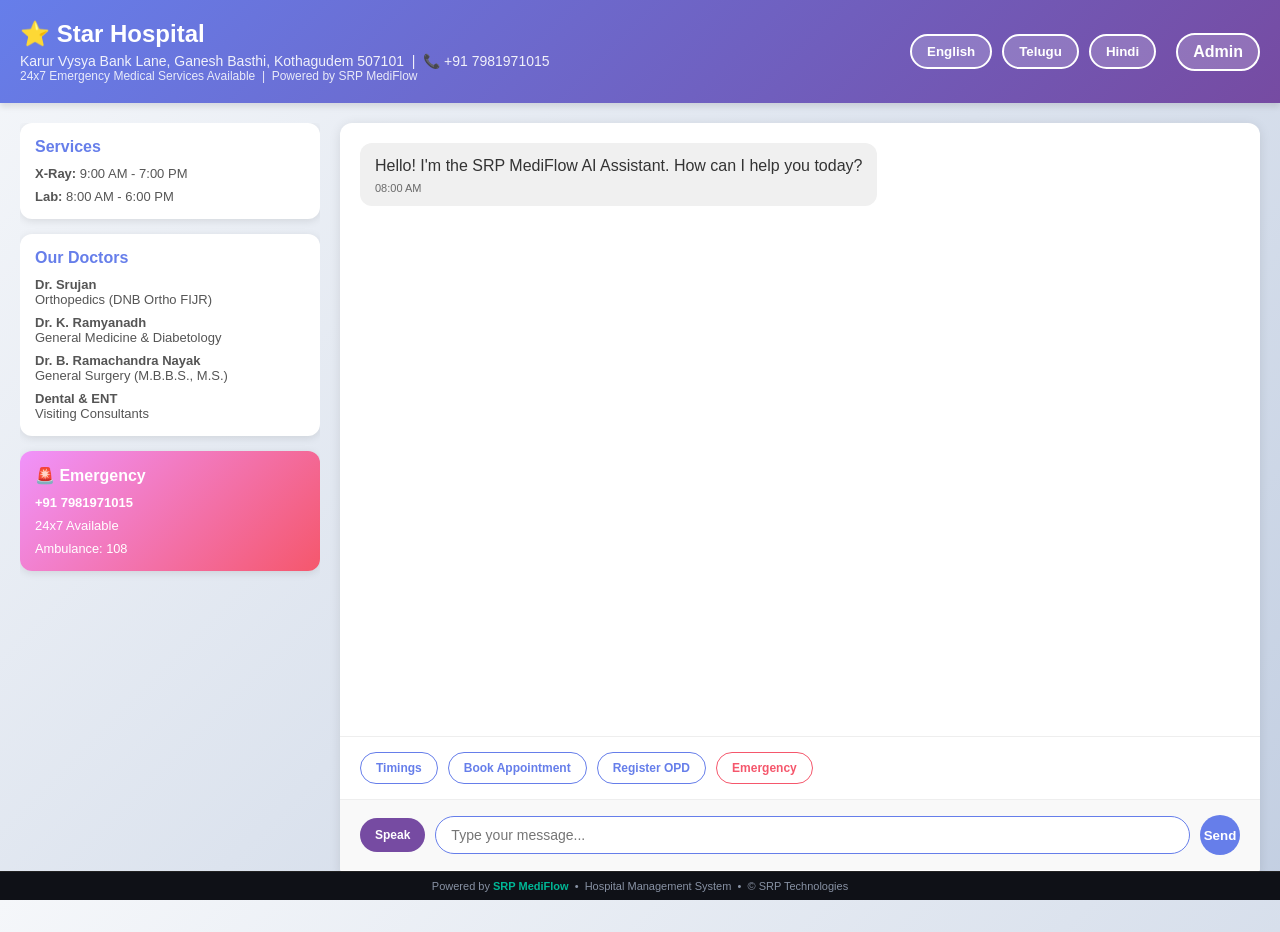
==== index.html @ be4123eb "feat: initial release - SRP MediFlow AI Hospital Management System v1.0 - Multi-tenant SaaS HMS with" ====
<!DOCTYPE html>
<html lang="en">
<head>
    <meta charset="UTF-8">
    <meta name="viewport" content="width=device-width, initial-scale=1.0">
    <title>Star Hospital – SRP MediFlow | Kothagudem</title>
    <link rel="stylesheet" href="style.css">
</head>
<body>
    <div class="container">
        <!-- Header -->
        <div class="header">
            <div class="hospital-info">
                <h1>⭐ Star Hospital</h1>
                <p>Karur Vysya Bank Lane, Ganesh Basthi, Kothagudem 507101 &nbsp;|&nbsp; 📞 +91 7981971015</p>
                <p style="font-size:0.75rem;opacity:0.85;">24x7 Emergency Medical Services Available &nbsp;|&nbsp; Powered by SRP MediFlow</p>
            </div>
            <div class="header-controls">
                <div class="language-selector">
                    <button class="lang-btn" onclick="switchLanguage('en')">English</button>
                    <button class="lang-btn" onclick="switchLanguage('te')">Telugu</button>
                    <button class="lang-btn" onclick="switchLanguage('hi')">Hindi</button>
                </div>
                <a href="/admin" target="_blank" class="admin-btn" title="Admin Panel">Admin</a>
            </div>
        </div>

        <!-- Main Content -->
        <div class="content">
            <!-- Sidebar Info -->
            <div class="sidebar">
                <div class="info-card">
                    <h3>Services</h3>
                    <p><strong>X-Ray:</strong> 9:00 AM - 7:00 PM</p>
                    <p><strong>Lab:</strong> 8:00 AM - 6:00 PM</p>
                </div>
                
                <div class="info-card">
                    <h3>Our Doctors</h3>
                    <p><strong>Dr. Srujan</strong><br>Orthopedics (DNB Ortho FIJR)</p>
                    <p><strong>Dr. K. Ramyanadh</strong><br>General Medicine &amp; Diabetology</p>
                    <p><strong>Dr. B. Ramachandra Nayak</strong><br>General Surgery (M.B.B.S., M.S.)</p>
                    <p><strong>Dental &amp; ENT</strong><br>Visiting Consultants</p>
                </div>

                <div class="info-card emergency">
                    <h3>🚨 Emergency</h3>
                    <p><strong>+91 7981971015</strong></p>
                    <p>24x7 Available</p>
                    <p style="font-size:0.8rem;margin-top:4px;">Ambulance: 108</p>
                </div>
            </div>

            <!-- Chat Area -->
            <div class="chat-area">
                <div class="messages-container" id="messagesContainer">
                    <div class="message bot-message">
                        <p>Hello! I'm the SRP MediFlow AI Assistant. How can I help you today?</p>
                        <small>08:00 AM</small>
                    </div>
                </div>

                <!-- Quick Actions -->
                <div class="quick-actions">
                    <button class="action-btn" onclick="sendMessage('What are your timings?')">Timings</button>
                    <button class="action-btn" onclick="sendMessage('I want to book an appointment')">Book Appointment</button>
                    <button class="action-btn" onclick="openRegisterForm()">Register OPD</button>
                    <button class="action-btn emergency-btn" onclick="sendMessage('Emergency')">Emergency</button>
                </div>

                <!-- Chat Input -->
                <div class="input-area">
                    <button class="voice-btn" id="voiceBtn" title="Click to speak">Speak</button>
                    <input 
                        type="text" 
                        id="messageInput" 
                        placeholder="Type your message..." 
                        onkeypress="handleKeyPress(event)"
                    >
                    <button onclick="sendMessage()" class="send-btn">Send</button>
                </div>
                <div id="voiceStatus" style="text-align: center; font-size: 11px; color: #999; padding: 5px;"></div>
            </div>
        </div>
    </div>

    <!-- Registration Modal -->
    <div id="registerModal" class="modal">
        <div class="modal-content">
            <span class="close" onclick="closeRegisterForm()">&times;</span>
            <h2>Register OPD Appointment</h2>
            <form id="registerForm" onsubmit="submitRegisterForm(event)">
                <div class="form-group">
                    <label>Full Name *</label>
                    <input type="text" name="name" required>
                </div>
                <div class="form-group">
                    <label>Age *</label>
                    <input type="number" name="age" min="1" max="150" required>
                </div>
                <div class="form-group">
                    <label>Phone Number *</label>
                    <input type="tel" name="phone" pattern="[0-9]{10}" required>
                </div>
                <div class="form-group">
                    <label>Aadhar Number *</label>
                    <input type="text" name="aadhar" pattern="[0-9]{12}" required>
                </div>
                <div class="form-group">
                    <label>Health Issue *</label>
                    <textarea name="issue" rows="3" required></textarea>
                </div>
                <div class="form-group">
                    <label>Preferred Doctor *</label>
                    <select name="doctor" required>
                        <option value="">Select Doctor</option>
                        <option value="Dr. Ramesh">Dr. Ramesh (Orthopedic)</option>
                        <option value="Dr. Suresh">Dr. Suresh (General Medicine)</option>
                        <option value="Dr. Priya">Dr. Priya (Gynecology)</option>
                        <option value="Dr. Kumar">Dr. Kumar (Cardiology)</option>
                        <option value="Dr. Lakshmi">Dr. Lakshmi (Pediatrics)</option>
                    </select>
                </div>
                <div class="form-group">
                    <label>Preferred Time *</label>
                    <input type="time" name="time" required>
                </div>
                <button type="submit" class="submit-btn">Register</button>
            </form>
        </div>
    </div>

    <script src="script.js"></script>
    <!-- SRP MediFlow product footer -->
    <footer style="background:#0f1117;color:#8892a4;text-align:center;padding:8px 16px;
                   font-size:11px;position:fixed;bottom:0;left:0;right:0;z-index:9999;
                   border-top:1px solid #222;">
        Powered by <strong style="color:#00b896;">SRP MediFlow</strong>
        &nbsp;&bull;&nbsp; Hospital Management System
        &nbsp;&bull;&nbsp; &copy; SRP Technologies
    </footer>
    <div style="height:32px;"></div>
</body>
</html>
---- style.css ----
* {
    margin: 0;
    padding: 0;
    box-sizing: border-box;
}

html, body {
    height: 100%;
    font-family: 'Segoe UI', Tahoma, Geneva, Verdana, sans-serif;
    background: linear-gradient(135deg, #f5f7fa 0%, #c3cfe2 100%);
}

body {
    overflow: hidden;
}

.container {
    display: flex;
    flex-direction: column;
    height: 100vh;
}

/* Header */
.header {
    background: linear-gradient(135deg, #667eea 0%, #764ba2 100%);
    color: white;
    padding: 20px;
    display: flex;
    justify-content: space-between;
    align-items: center;
    box-shadow: 0 4px 6px rgba(0, 0, 0, 0.1);
}

.header-controls {
    display: flex;
    align-items: center;
    gap: 20px;
}

.header h1 {
    font-size: 24px;
    margin-bottom: 5px;
}

.header p {
    font-size: 14px;
    opacity: 0.9;
}

.language-selector {
    display: flex;
    gap: 10px;
}

.lang-btn {
    background: rgba(255, 255, 255, 0.2);
    color: white;
    border: 2px solid white;
    padding: 8px 15px;
    border-radius: 20px;
    cursor: pointer;
    font-weight: 600;
    transition: all 0.3s ease;
}

.lang-btn:hover {
    background: white;
    color: #667eea;
}

.lang-btn.active {
    background: white;
    color: #667eea;
    border-color: white;
}

.admin-btn {
    background: rgba(255, 255, 255, 0.2);
    color: white;
    border: 2px solid white;
    padding: 8px 15px;
    border-radius: 20px;
    text-decoration: none;
    font-weight: 600;
    transition: all 0.3s ease;
    cursor: pointer;
    display: inline-block;
}

.admin-btn:hover {
    background: white;
    color: #667eea;
}

/* Content Area */
.content {
    display: flex;
    flex: 1;
    gap: 20px;
    padding: 20px;
    overflow: hidden;
}

/* Sidebar */
.sidebar {
    width: 300px;
    display: flex;
    flex-direction: column;
    gap: 15px;
    overflow-y: auto;
}

.info-card {
    background: white;
    padding: 15px;
    border-radius: 12px;
    box-shadow: 0 2px 8px rgba(0, 0, 0, 0.1);
}

.info-card h3 {
    color: #667eea;
    margin-bottom: 10px;
    font-size: 16px;
}

.info-card p {
    font-size: 13px;
    color: #555;
    margin-bottom: 8px;
}

.info-card p:last-child {
    margin-bottom: 0;
}

.info-card.emergency {
    background: linear-gradient(135deg, #f093fb 0%, #f5576c 100%);
    color: white;
}

.info-card.emergency h3,
.info-card.emergency p {
    color: white;
}

/* Chat Area */
.chat-area {
    flex: 1;
    display: flex;
    flex-direction: column;
    background: white;
    border-radius: 12px;
    box-shadow: 0 2px 12px rgba(0, 0, 0, 0.1);
    overflow: hidden;
}

.messages-container {
    flex: 1;
    padding: 20px;
    overflow-y: auto;
    display: flex;
    flex-direction: column;
    gap: 15px;
}

.message {
    display: flex;
    flex-direction: column;
    max-width: 70%;
    padding: 12px 15px;
    border-radius: 12px;
    word-wrap: break-word;
}

.bot-message {
    align-self: flex-start;
    background: #f0f0f0;
    color: #333;
}

.user-message {
    align-self: flex-end;
    background: #667eea;
    color: white;
}

.message small {
    font-size: 11px;
    opacity: 0.7;
    margin-top: 5px;
}

.message p {
    margin: 0;
    line-height: 1.4;
    white-space: pre-wrap;
}

/* Quick Actions */
.quick-actions {
    display: flex;
    gap: 10px;
    padding: 15px 20px;
    flex-wrap: wrap;
    border-top: 1px solid #eee;
}

.action-btn {
    padding: 8px 15px;
    border: 1px solid #667eea;
    background: white;
    color: #667eea;
    border-radius: 20px;
    cursor: pointer;
    font-size: 12px;
    font-weight: 600;
    transition: all 0.3s ease;
}

.action-btn:hover {
    background: #667eea;
    color: white;
}

.action-btn.emergency-btn {
    border-color: #f5576c;
    color: #f5576c;
}

.action-btn.emergency-btn:hover {
    background: #f5576c;
    color: white;
}

.input-area {
    display: flex;
    gap: 10px;
    padding: 15px 20px;
    border-top: 1px solid #eee;
    background: #f9f9f9;
    align-items: center;
}

.voice-btn {
    background: #764ba2;
    color: white;
    border: none;
    padding: 10px 15px;
    border-radius: 25px;
    cursor: pointer;
    font-size: 12px;
    font-weight: 600;
    transition: all 0.3s;
    white-space: nowrap;
}

.voice-btn:hover {
    background: #667eea;
}

.voice-btn.listening {
    background: #f5576c;
    animation: pulse 1.5s infinite;
}

@keyframes pulse {
    0% { box-shadow: 0 0 0 0 rgba(245, 87, 108, 0.7); }
    70% { box-shadow: 0 0 0 10px rgba(245, 87, 108, 0); }
    100% { box-shadow: 0 0 0 0 rgba(245, 87, 108, 0); }
}

#messageInput {
    flex: 1;
    border: 1px solid #ddd;
    border-radius: 25px;
    padding: 10px 15px;
    font-size: 14px;
    outline: none;
    transition: border-color 0.3s ease;
}

#messageInput:focus {
    border-color: #667eea;
}

.send-btn {
    background: #667eea;
    color: white;
    border: none;
    border-radius: 50%;
    width: 40px;
    height: 40px;
    cursor: pointer;
    font-weight: 600;
    transition: all 0.3s ease;
    display: flex;
    align-items: center;
    justify-content: center;
}

.send-btn:hover {
    background: #764ba2;
    transform: scale(1.05);
}

/* Modal */
.modal {
    display: none;
    position: fixed;
    z-index: 1000;
    left: 0;
    top: 0;
    width: 100%;
    height: 100%;
    background-color: rgba(0, 0, 0, 0.5);
    animation: fadeIn 0.3s ease;
}

@keyframes fadeIn {
    from { opacity: 0; }
    to { opacity: 1; }
}

.modal-content {
    background-color: white;
    margin: 50px auto;
    padding: 30px;
    border-radius: 12px;
    width: 90%;
    max-width: 500px;
    max-height: 90vh;
    overflow-y: auto;
    box-shadow: 0 4px 20px rgba(0, 0, 0, 0.3);
    animation: slideIn 0.3s ease;
}

@keyframes slideIn {
    from {
        transform: translateY(-50px);
        opacity: 0;
    }
    to {
        transform: translateY(0);
        opacity: 1;
    }
}

.close {
    color: #aaa;
    float: right;
    font-size: 28px;
    font-weight: bold;
    cursor: pointer;
    transition: color 0.3s ease;
}

.close:hover {
    color: #000;
}

.modal-content h2 {
    color: #667eea;
    margin-bottom: 20px;
}

.form-group {
    margin-bottom: 15px;
}

.form-group label {
    display: block;
    margin-bottom: 5px;
    color: #333;
    font-weight: 600;
    font-size: 14px;
}

.form-group input,
.form-group textarea,
.form-group select {
    width: 100%;
    padding: 10px;
    border: 1px solid #ddd;
    border-radius: 6px;
    font-family: inherit;
    font-size: 14px;
    outline: none;
    transition: border-color 0.3s ease;
}

.form-group input:focus,
.form-group textarea:focus,
.form-group select:focus {
    border-color: #667eea;
    box-shadow: 0 0 5px rgba(102, 126, 234, 0.3);
}

.submit-btn {
    width: 100%;
    padding: 12px;
    background: linear-gradient(135deg, #667eea 0%, #764ba2 100%);
    color: white;
    border: none;
    border-radius: 6px;
    font-size: 14px;
    font-weight: 600;
    cursor: pointer;
    transition: all 0.3s ease;
    margin-top: 10px;
}

.submit-btn:hover {
    transform: translateY(-2px);
    box-shadow: 0 4px 12px rgba(102, 126, 234, 0.4);
}

/* Responsive Design */
@media (max-width: 1024px) {
    .content {
        gap: 15px;
        padding: 15px;
    }
    
    .sidebar {
        width: 250px;
    }
    
    .message {
        max-width: 85%;
    }
}

@media (max-width: 768px) {
    .content {
        flex-direction: column;
    }
    
    .sidebar {
        width: 100%;
        flex-direction: row;
        max-height: 150px;
        overflow-x: auto;
    }
    
    .info-card {
        min-width: 200px;
        flex-shrink: 0;
    }
    
    .header {
        flex-direction: column;
        gap: 15px;
        text-align: center;
    }
    
    .header h1 {
        font-size: 20px;
    }
    
    .message {
        max-width: 90%;
    }
    
    .modal-content {
        width: 95%;
        margin: 20px auto;
    }
}

@media (max-width: 480px) {
    .header {
        padding: 15px;
    }
    
    .header h1 {
        font-size: 18px;
    }
    
    .content {
        padding: 10px;
    }
    
    .sidebar {
        max-height: 120px;
    }
    
    .quick-actions {
        padding: 10px;
        gap: 5px;
    }
    
    .action-btn {
        padding: 6px 10px;
        font-size: 11px;
    }
    
    .message {
        max-width: 95%;
        padding: 10px 12px;
    }
    
    #messageInput {
        padding: 8px 12px;
        font-size: 13px;
    }
    
    .send-btn {
        width: 36px;
        height: 36px;
    }
}

/* Scrollbar Styling */
.messages-container::-webkit-scrollbar,
.sidebar::-webkit-scrollbar {
    width: 6px;
}

.messages-container::-webkit-scrollbar-track,
.sidebar::-webkit-scrollbar-track {
    background: #f1f1f1;
}

.messages-container::-webkit-scrollbar-thumb,
.sidebar::-webkit-scrollbar-thumb {
    background: #888;
    border-radius: 3px;
}

.messages-container::-webkit-scrollbar-thumb:hover,
.sidebar::-webkit-scrollbar-thumb:hover {
    background: #555;
}
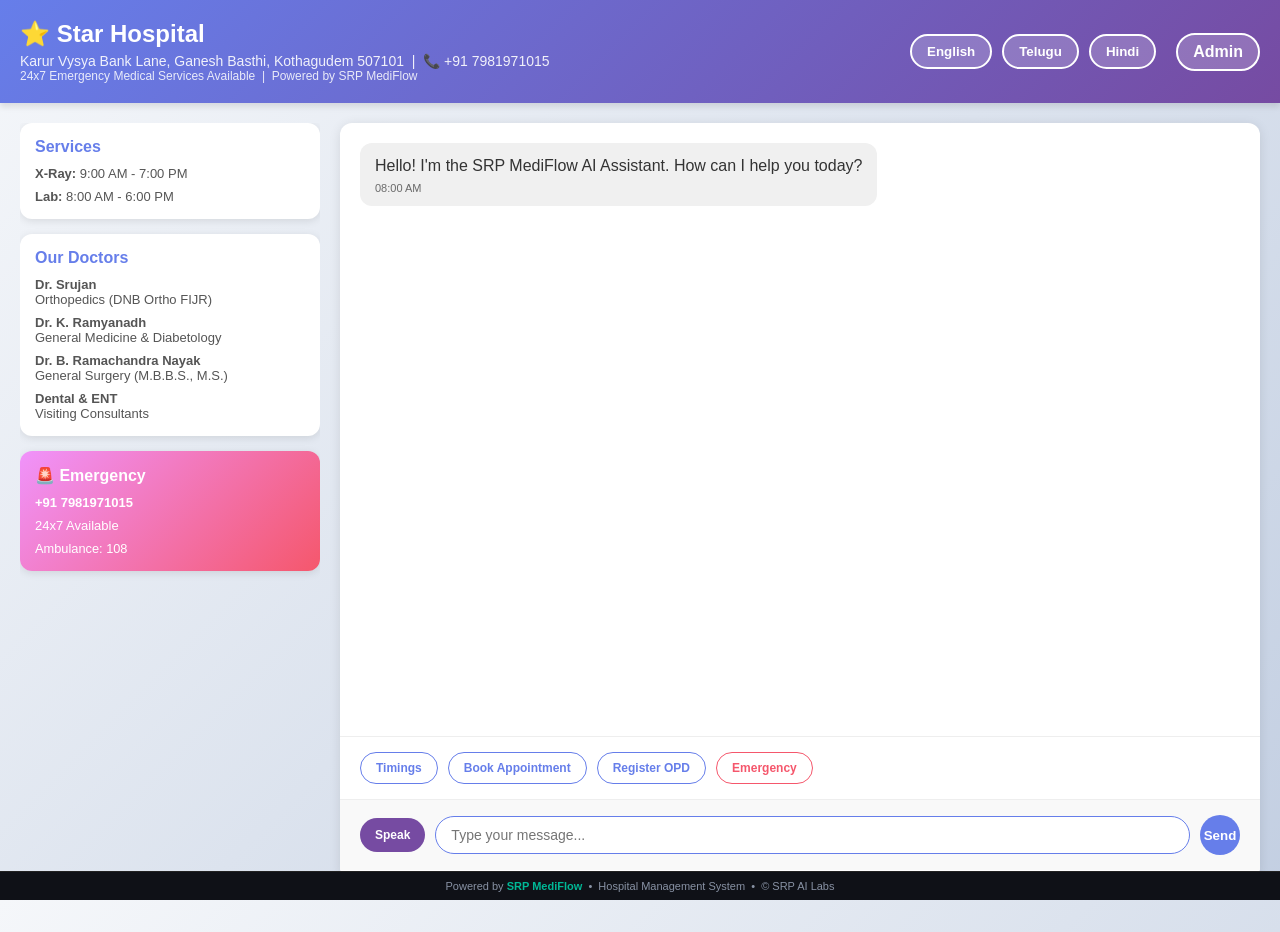
==== commit 3ca1fd20: "v6.3: Click handlers all tables, AI message generator (GPT-4o-mini), date field chatbot form, SRP AI" ====
--- a/index.html
+++ b/index.html
@@ -122,6 +122,10 @@
                     </select>
                 </div>
                 <div class="form-group">
+                    <label>Preferred Date *</label>
+                    <input type="date" name="preferred_date" required>
+                </div>
+                <div class="form-group">
                     <label>Preferred Time *</label>
                     <input type="time" name="time" required>
                 </div>
@@ -131,13 +135,90 @@
     </div>
 
     <script src="script.js"></script>
+
+    <!-- Dynamic hospital branding — fetched from /api/config at runtime.
+         Falls back silently to the static values above if the API is unavailable. -->
+    <script>
+    (async function applyHospitalBranding() {
+        try {
+            // Support per-client URL: /chat/{slug} injects window.TENANT_SLUG
+            const tenantParam = window.TENANT_SLUG
+                ? '?tenant=' + encodeURIComponent(window.TENANT_SLUG)
+                : (new URLSearchParams(window.location.search).get('tenant')
+                    ? '?tenant=' + encodeURIComponent(new URLSearchParams(window.location.search).get('tenant'))
+                    : '');
+            const r = await fetch('/api/config' + tenantParam);
+            if (!r.ok) return;
+            const cfg = await r.json();
+
+            // Page title
+            if (cfg.hospital_name) {
+                document.title = cfg.hospital_name + ' – SRP MediFlow' +
+                    (cfg.city ? ' | ' + cfg.city : '');
+            }
+
+            // Header h1 + address
+            const h1 = document.querySelector('.hospital-info h1');
+            if (h1 && cfg.hospital_name) h1.textContent = '⭐ ' + cfg.hospital_name;
+
+            const addrEl = document.querySelector('.hospital-info p');
+            if (addrEl) {
+                const addr  = cfg.hospital_address || '';
+                const phone = cfg.hospital_phone   || '';
+                if (addr || phone) {
+                    addrEl.innerHTML = (addr ? addr + (phone ? ' &nbsp;|&nbsp; 📞 ' + phone : '') : '📞 ' + phone);
+                }
+            }
+
+            // Sidebar emergency phone
+            if (cfg.hospital_phone) {
+                const emEl = document.querySelector('.info-card.emergency strong');
+                if (emEl) emEl.textContent = cfg.hospital_phone;
+            }
+
+            // Sidebar doctor list
+            if (Array.isArray(cfg.doctors) && cfg.doctors.length) {
+                const docCard = document.querySelector('.info-card:nth-child(2)');
+                if (docCard) {
+                    const title = docCard.querySelector('h3');
+                    docCard.innerHTML = '';
+                    if (title) docCard.appendChild(title);
+                    cfg.doctors.forEach(function(d) {
+                        const p = document.createElement('p');
+                        const name = d.name || d.doctor_name || d;
+                        const spec = d.specialty || d.specialization || '';
+                        p.innerHTML = '<strong>' + name + '</strong>' + (spec ? '<br>' + spec : '');
+                        docCard.appendChild(p);
+                    });
+                }
+
+                // Booking form doctor <select>
+                const sel = document.querySelector('select[name="doctor"]');
+                if (sel) {
+                    sel.innerHTML = '<option value="">Select Doctor</option>';
+                    cfg.doctors.forEach(function(d) {
+                        const opt = document.createElement('option');
+                        const name = d.name || d.doctor_name || d;
+                        const spec = d.specialty || d.specialization || '';
+                        opt.value = name;
+                        opt.textContent = name + (spec ? ' (' + spec + ')' : '');
+                        sel.appendChild(opt);
+                    });
+                }
+            }
+        } catch(e) {
+            // Silently ignore — static fallback content remains visible
+        }
+    })();
+    </script>
+
     <!-- SRP MediFlow product footer -->
     <footer style="background:#0f1117;color:#8892a4;text-align:center;padding:8px 16px;
                    font-size:11px;position:fixed;bottom:0;left:0;right:0;z-index:9999;
                    border-top:1px solid #222;">
         Powered by <strong style="color:#00b896;">SRP MediFlow</strong>
         &nbsp;&bull;&nbsp; Hospital Management System
-        &nbsp;&bull;&nbsp; &copy; SRP Technologies
+        &nbsp;&bull;&nbsp; &copy; SRP AI Labs
     </footer>
     <div style="height:32px;"></div>
 </body>
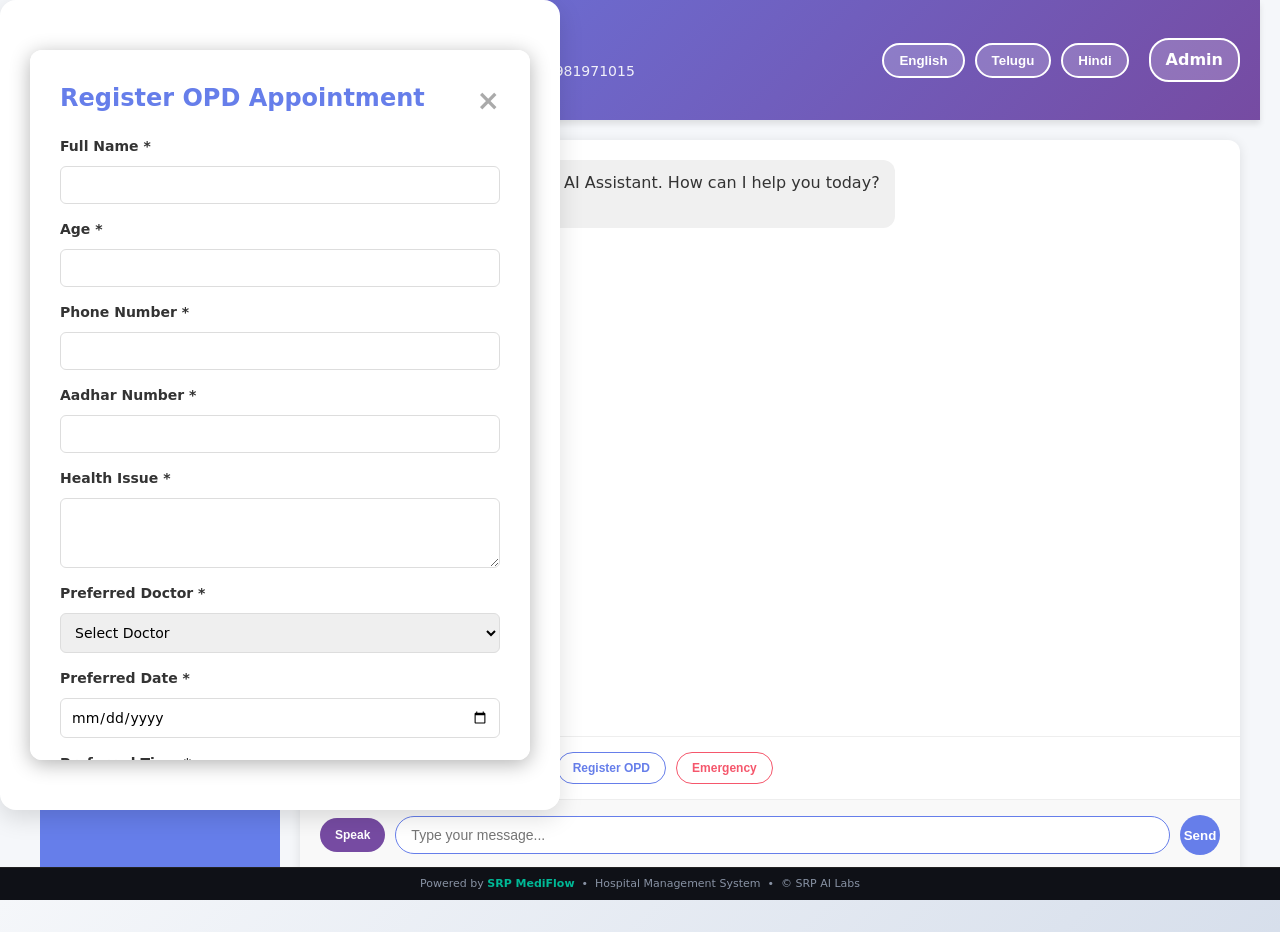
==== commit d53b2ea0: "fix: subdomain chatbot routing, appointments loading, /api/config slug, responsive CSS all dashboard" ====
--- a/index.html
+++ b/index.html
@@ -4,7 +4,8 @@
     <meta charset="UTF-8">
     <meta name="viewport" content="width=device-width, initial-scale=1.0">
     <title>Star Hospital – SRP MediFlow | Kothagudem</title>
-    <link rel="stylesheet" href="style.css">
+    <link rel="stylesheet" href="/style.css">
+    <link rel="stylesheet" href="/srp_mediflow_responsive.css">
 </head>
 <body>
     <div class="container">
@@ -134,7 +135,7 @@
         </div>
     </div>
 
-    <script src="script.js"></script>
+    <script src="/script.js"></script>
 
     <!-- Dynamic hospital branding — fetched from /api/config at runtime.
          Falls back silently to the static values above if the API is unavailable. -->
--- a/style.css
+++ b/style.css
@@ -531,3 +531,244 @@
 .sidebar::-webkit-scrollbar-thumb:hover {
     background: #555;
 }
+
+/* ═══════════════════════════════════════════════════════
+   WHATSAPP-STYLE MOBILE CHATBOT  (≤ 768px)
+   ═══════════════════════════════════════════════════════ */
+@media (max-width: 768px) {
+    html, body { overflow: hidden; height: 100%; }
+
+    .container {
+        display: flex;
+        flex-direction: column;
+        height: 100dvh;          /* dynamic viewport height — avoids iOS bar */
+        height: 100vh;           /* fallback */
+        background: #ECE5DD;     /* WhatsApp chat bg */
+    }
+
+    /* ── SLIM MOBILE HEADER ── */
+    .header {
+        padding: 10px 14px;
+        flex-shrink: 0;
+        background: #075E54;     /* WhatsApp dark green */
+        min-height: 56px;
+    }
+
+    .header .hospital-info h1 { font-size: 16px; margin: 0; }
+    .header .hospital-info p  { font-size: 10px; opacity: 0.9; }
+
+    .header-controls {
+        gap: 8px;
+    }
+    .lang-btn {
+        padding: 4px 8px;
+        font-size: 10px;
+        border-radius: 14px;
+    }
+    .admin-btn {
+        padding: 4px 8px;
+        font-size: 10px;
+        border-radius: 14px;
+    }
+
+    /* ── HIDE SIDEBAR ON MOBILE ── */
+    .sidebar { display: none !important; }
+
+    /* ── CONTENT FILLS REMAINING HEIGHT ── */
+    .content {
+        flex: 1;
+        padding: 0;
+        gap: 0;
+        overflow: hidden;
+        display: flex;
+        flex-direction: column;
+    }
+
+    /* ── CHAT AREA ── */
+    .chat-area {
+        flex: 1;
+        display: flex;
+        flex-direction: column;
+        border-radius: 0;
+        background: transparent;
+        box-shadow: none;
+        overflow: hidden;
+    }
+
+    /* ── MESSAGES SCROLL AREA ── */
+    .messages-container {
+        flex: 1;
+        overflow-y: auto;
+        overflow-x: hidden;
+        padding: 12px 10px 8px;
+        gap: 6px;
+        -webkit-overflow-scrolling: touch;
+    }
+
+    /* ── BOT BUBBLE — left, white (WhatsApp incoming) ── */
+    .bot-message {
+        align-self: flex-start;
+        background: #FFFFFF;
+        color: #333;
+        border-radius: 0 12px 12px 12px;
+        padding: 10px 14px 6px;
+        max-width: 82%;
+        box-shadow: 0 1px 2px rgba(0,0,0,.15);
+        font-size: 14px;
+        line-height: 1.45;
+        position: relative;
+    }
+    .bot-message::before {
+        content: '';
+        position: absolute;
+        top: 0; left: -7px;
+        width: 0; height: 0;
+        border-style: solid;
+        border-width: 0 8px 8px 0;
+        border-color: transparent #fff transparent transparent;
+    }
+
+    /* ── USER BUBBLE — right, green (WhatsApp outgoing) ── */
+    .user-message {
+        align-self: flex-end;
+        background: #DCF8C6;     /* WhatsApp sent green */
+        color: #1a1a1a;
+        border-radius: 12px 0 12px 12px;
+        padding: 10px 14px 6px;
+        max-width: 82%;
+        box-shadow: 0 1px 2px rgba(0,0,0,.15);
+        font-size: 14px;
+        line-height: 1.45;
+        position: relative;
+    }
+    .user-message::after {
+        content: '';
+        position: absolute;
+        top: 0; right: -7px;
+        width: 0; height: 0;
+        border-style: solid;
+        border-width: 8px 8px 0 0;
+        border-color: #DCF8C6 transparent transparent transparent;
+    }
+
+    .message small {
+        font-size: 10px;
+        color: #8a8a8a;
+        display: block;
+        text-align: right;
+        margin-top: 4px;
+    }
+
+    /* ── QUICK ACTIONS — horizontal scroll chips ── */
+    .quick-actions {
+        display: flex;
+        flex-wrap: nowrap;
+        gap: 8px;
+        padding: 8px 10px;
+        overflow-x: auto;
+        background: rgba(236,229,221,0.95);
+        border-top: 1px solid #d1cdc8;
+        flex-shrink: 0;
+        scrollbar-width: none;   /* hide scrollbar */
+    }
+    .quick-actions::-webkit-scrollbar { display: none; }
+    .action-btn {
+        flex-shrink: 0;
+        padding: 8px 16px;
+        font-size: 13px;
+        border-radius: 20px;
+        background: #fff;
+        border: 1.5px solid #075E54;
+        color: #075E54;
+        white-space: nowrap;
+        min-height: 36px;
+    }
+    .action-btn:hover, .action-btn:active {
+        background: #075E54;
+        color: #fff;
+    }
+    .action-btn.emergency-btn {
+        border-color: #e53935;
+        color: #e53935;
+    }
+    .action-btn.emergency-btn:hover, .action-btn.emergency-btn:active {
+        background: #e53935;
+        color: #fff;
+    }
+
+    /* ── BOTTOM INPUT BAR ── */
+    .input-area {
+        display: flex;
+        gap: 8px;
+        padding: 8px 10px;
+        background: #F0F0F0;
+        border-top: 1px solid #d1cdc8;
+        align-items: center;
+        flex-shrink: 0;
+    }
+    .voice-btn {
+        flex-shrink: 0;
+        width: 42px;
+        height: 42px;
+        border-radius: 50%;
+        padding: 0;
+        font-size: 20px;
+        background: #128C7E;
+        display: flex;
+        align-items: center;
+        justify-content: center;
+    }
+    .voice-btn::before { content: '🎤'; font-size: 18px; }
+    /* hide text inside voice button on mobile */
+    .voice-btn { font-size: 0; }
+    .voice-btn::before { font-size: 18px; }
+
+    #messageInput {
+        flex: 1;
+        background: #fff;
+        border: none;
+        border-radius: 22px;
+        padding: 11px 16px;
+        font-size: 15px;
+        outline: none;
+        box-shadow: 0 1px 3px rgba(0,0,0,.1);
+        -webkit-appearance: none;
+    }
+    .send-btn {
+        flex-shrink: 0;
+        width: 42px;
+        height: 42px;
+        border-radius: 50%;
+        padding: 0;
+        font-size: 0;          /* hide "Send" text */
+        background: #128C7E;
+        color: transparent;
+        display: flex;
+        align-items: center;
+        justify-content: center;
+    }
+    .send-btn::before { content: '➤'; font-size: 18px; color: #fff; }
+
+    #voiceStatus { font-size: 10px; padding: 2px 10px; }
+
+    /* ── MODAL — fullscreen on mobile ── */
+    .modal-content {
+        width: 100% !important;
+        max-width: 100% !important;
+        height: 100dvh;
+        height: 100vh;
+        margin: 0 !important;
+        border-radius: 0 !important;
+        overflow-y: auto;
+        padding: 16px !important;
+    }
+    .modal { align-items: flex-start !important; }
+}
+
+/* Extra-small phones (< 380px) */
+@media (max-width: 380px) {
+    .header .hospital-info h1 { font-size: 14px; }
+    .lang-btn, .admin-btn { display: none; }
+    .bot-message, .user-message { max-width: 90%; font-size: 13px; }
+}
+
--- a/srp_mediflow_responsive.css
+++ b/srp_mediflow_responsive.css
@@ -0,0 +1,989 @@
+/*
+ * srp_mediflow_responsive.css
+ * SRP MediFlow — Shared Responsive Design System
+ * =================================================
+ * Covers: layout, typography, cards, forms, tables, navigation,
+ *         dashboards, modals, badges, animations, dark-mode-ready tokens.
+ *
+ * Include this AFTER any page-specific CSS so utilities can override.
+ * Add <link rel="stylesheet" href="/srp_mediflow_responsive.css">
+ *
+ * Breakpoints:
+ *   xs  < 480px   (small phones)
+ *   sm  < 640px   (phones)
+ *   md  < 768px   (large phones / small tablets)
+ *   lg  < 1024px  (tablets / small laptops)
+ *   xl  >= 1024px (laptops and desktops)
+ */
+
+/* ═══════════════════════════════════════════════════════════════════════════
+   CSS CUSTOM PROPERTIES (Design Tokens)
+   ═══════════════════════════════════════════════════════════════════════════ */
+:root {
+  /* Brand palette */
+  --clr-primary:       #667eea;
+  --clr-primary-dark:  #4c63d2;
+  --clr-primary-light: #e8ecff;
+  --clr-accent:        #00b896;
+  --clr-accent-dark:   #009678;
+  --clr-danger:        #e53e3e;
+  --clr-warning:       #dd6b20;
+  --clr-success:       #38a169;
+  --clr-info:          #3182ce;
+
+  /* Neutrals */
+  --clr-body-bg:   #f5f7fa;
+  --clr-surface:   #ffffff;
+  --clr-border:    #e2e8f0;
+  --clr-text:      #2d3748;
+  --clr-text-mute: #718096;
+  --clr-text-head: #1a202c;
+
+  /* Sidebar */
+  --sidebar-width: 240px;
+  --sidebar-bg:    #667eea;
+  --sidebar-text:  #ffffff;
+
+  /* Topbar */
+  --topbar-h: 60px;
+  --topbar-bg: #667eea;
+
+  /* Spacing scale */
+  --sp-1: 4px;
+  --sp-2: 8px;
+  --sp-3: 12px;
+  --sp-4: 16px;
+  --sp-5: 20px;
+  --sp-6: 24px;
+  --sp-8: 32px;
+
+  /* Radius */
+  --r-sm:  6px;
+  --r-md:  10px;
+  --r-lg:  16px;
+  --r-xl:  24px;
+  --r-pill: 999px;
+
+  /* Shadow */
+  --shadow-sm: 0 1px 3px rgba(0,0,0,.08);
+  --shadow-md: 0 4px 12px rgba(0,0,0,.10);
+  --shadow-lg: 0 8px 24px rgba(0,0,0,.13);
+
+  /* Font */
+  --font-stack: 'Segoe UI', system-ui, -apple-system, sans-serif;
+  --font-mono:  'Consolas', 'Courier New', monospace;
+}
+
+/* ═══════════════════════════════════════════════════════════════════════════
+   RESET & BASE
+   ═══════════════════════════════════════════════════════════════════════════ */
+*, *::before, *::after { box-sizing: border-box; margin: 0; padding: 0; }
+
+html {
+  font-size: 16px;
+  scroll-behavior: smooth;
+  -webkit-text-size-adjust: 100%;
+}
+
+body {
+  font-family: var(--font-stack);
+  background: var(--clr-body-bg);
+  color: var(--clr-text);
+  line-height: 1.5;
+  min-height: 100vh;
+}
+
+img, video { max-width: 100%; display: block; }
+a { color: var(--clr-primary); text-decoration: none; }
+a:hover { text-decoration: underline; }
+
+/* ═══════════════════════════════════════════════════════════════════════════
+   LAYOUT — APP SHELL
+   ═══════════════════════════════════════════════════════════════════════════ */
+
+/* Full-screen app wrapper */
+.app-shell {
+  display: flex;
+  flex-direction: column;
+  min-height: 100vh;
+}
+
+/* Top navigation bar */
+.topbar {
+  position: sticky;
+  top: 0;
+  z-index: 200;
+  height: var(--topbar-h);
+  background: var(--topbar-bg);
+  color: #fff;
+  display: flex;
+  align-items: center;
+  justify-content: space-between;
+  padding: 0 var(--sp-6);
+  box-shadow: var(--shadow-md);
+  flex-shrink: 0;
+}
+
+.topbar__brand {
+  display: flex;
+  align-items: center;
+  gap: var(--sp-3);
+  font-size: 1.1rem;
+  font-weight: 700;
+  letter-spacing: -.3px;
+}
+
+.topbar__actions {
+  display: flex;
+  align-items: center;
+  gap: var(--sp-4);
+}
+
+.topbar__user {
+  font-size: .85rem;
+  opacity: .9;
+}
+
+/* Body area: sidebar + main */
+.app-body {
+  display: flex;
+  flex: 1;
+  overflow: hidden;
+}
+
+/* ── SIDEBAR ──────────────────────────────────────────────────────────────── */
+.sidebar {
+  width: var(--sidebar-width);
+  background: var(--sidebar-bg);
+  color: var(--sidebar-text);
+  display: flex;
+  flex-direction: column;
+  flex-shrink: 0;
+  overflow-y: auto;
+  transition: transform .25s ease;
+}
+
+.sidebar__logo {
+  padding: var(--sp-5) var(--sp-5) var(--sp-4);
+  font-size: 1rem;
+  font-weight: 700;
+  border-bottom: 1px solid rgba(255,255,255,.15);
+}
+
+.sidebar__nav { flex: 1; padding: var(--sp-3) 0; }
+
+.nav-item {
+  display: flex;
+  align-items: center;
+  gap: var(--sp-3);
+  padding: var(--sp-3) var(--sp-5);
+  font-size: .93rem;
+  cursor: pointer;
+  border-left: 3px solid transparent;
+  transition: background .15s, border-color .15s;
+  color: rgba(255,255,255,.85);
+  user-select: none;
+}
+
+.nav-item:hover {
+  background: rgba(255,255,255,.12);
+  color: #fff;
+}
+
+.nav-item.active {
+  background: rgba(255,255,255,.2);
+  border-left-color: #fff;
+  color: #fff;
+  font-weight: 600;
+}
+
+.nav-item__icon { font-size: 1rem; flex-shrink: 0; }
+
+/* ── MAIN CONTENT ─────────────────────────────────────────────────────────── */
+.main-content {
+  flex: 1;
+  padding: var(--sp-6);
+  overflow-y: auto;
+  min-width: 0;  /* prevent flex-child overflow */
+}
+
+/* ═══════════════════════════════════════════════════════════════════════════
+   CONTAINER
+   ═══════════════════════════════════════════════════════════════════════════ */
+.container {
+  width: 100%;
+  max-width: 1280px;
+  margin: 0 auto;
+  padding: 0 var(--sp-5);
+}
+
+.container--narrow  { max-width: 720px; }
+.container--medium  { max-width: 960px; }
+.container--full    { max-width: 100%; }
+
+/* ═══════════════════════════════════════════════════════════════════════════
+   CARDS
+   ═══════════════════════════════════════════════════════════════════════════ */
+.card {
+  background: var(--clr-surface);
+  border-radius: var(--r-md);
+  box-shadow: var(--shadow-sm);
+  padding: var(--sp-6);
+  margin-bottom: var(--sp-5);
+}
+
+.card--flat   { box-shadow: none; border: 1px solid var(--clr-border); }
+.card--raised { box-shadow: var(--shadow-md); }
+.card--danger { border-left: 4px solid var(--clr-danger); }
+.card--success{ border-left: 4px solid var(--clr-success); }
+.card--info   { border-left: 4px solid var(--clr-info); }
+.card--warn   { border-left: 4px solid var(--clr-warning); }
+
+.card__title {
+  font-size: 1.05rem;
+  font-weight: 700;
+  color: var(--clr-text-head);
+  margin-bottom: var(--sp-4);
+}
+
+.card__subtitle {
+  font-size: .85rem;
+  color: var(--clr-text-mute);
+  margin-top: -var(--sp-3);
+  margin-bottom: var(--sp-4);
+}
+
+/* ═══════════════════════════════════════════════════════════════════════════
+   STAT / METRIC CARDS (Dashboard)
+   ═══════════════════════════════════════════════════════════════════════════ */
+.stats-grid {
+  display: grid;
+  grid-template-columns: repeat(auto-fit, minmax(180px, 1fr));
+  gap: var(--sp-4);
+  margin-bottom: var(--sp-6);
+}
+
+.stat-card {
+  background: var(--clr-surface);
+  border-radius: var(--r-md);
+  padding: var(--sp-5);
+  box-shadow: var(--shadow-sm);
+  display: flex;
+  flex-direction: column;
+  gap: var(--sp-2);
+  position: relative;
+  overflow: hidden;
+}
+
+.stat-card::before {
+  content: '';
+  position: absolute;
+  top: 0; left: 0; right: 0;
+  height: 3px;
+  background: var(--clr-primary);
+}
+
+.stat-card--accent::before  { background: var(--clr-accent); }
+.stat-card--danger::before  { background: var(--clr-danger); }
+.stat-card--warning::before { background: var(--clr-warning); }
+.stat-card--success::before { background: var(--clr-success); }
+
+.stat-card__label {
+  font-size: .77rem;
+  text-transform: uppercase;
+  letter-spacing: .05em;
+  color: var(--clr-text-mute);
+  font-weight: 600;
+}
+
+.stat-card__value {
+  font-size: 2rem;
+  font-weight: 800;
+  color: var(--clr-text-head);
+  line-height: 1;
+}
+
+.stat-card__change {
+  font-size: .78rem;
+  color: var(--clr-text-mute);
+}
+
+.stat-card__icon {
+  font-size: 2rem;
+  position: absolute;
+  right: var(--sp-4);
+  top: 50%;
+  transform: translateY(-50%);
+  opacity: .08;
+}
+
+/* ═══════════════════════════════════════════════════════════════════════════
+   TYPOGRAPHY
+   ═══════════════════════════════════════════════════════════════════════════ */
+.page-title {
+  font-size: 1.5rem;
+  font-weight: 800;
+  color: var(--clr-text-head);
+  margin-bottom: var(--sp-5);
+}
+
+.section-title {
+  font-size: 1.1rem;
+  font-weight: 700;
+  color: var(--clr-primary);
+  margin-bottom: var(--sp-4);
+  padding-bottom: var(--sp-2);
+  border-bottom: 2px solid var(--clr-primary-light);
+}
+
+.text-mute  { color: var(--clr-text-mute); }
+.text-small { font-size: .82rem; }
+.text-mono  { font-family: var(--font-mono); }
+
+/* ═══════════════════════════════════════════════════════════════════════════
+   FORMS
+   ═══════════════════════════════════════════════════════════════════════════ */
+.form-grid {
+  display: grid;
+  grid-template-columns: repeat(2, 1fr);
+  gap: var(--sp-4);
+  margin-bottom: var(--sp-4);
+}
+
+.form-grid--1 { grid-template-columns: 1fr; }
+.form-grid--3 { grid-template-columns: repeat(3, 1fr); }
+.form-grid--4 { grid-template-columns: repeat(4, 1fr); }
+
+.form-group {
+  display: flex;
+  flex-direction: column;
+  gap: var(--sp-1);
+}
+
+.form-group--full { grid-column: 1 / -1; }
+
+.form-label {
+  font-size: .82rem;
+  font-weight: 600;
+  color: var(--clr-text-mute);
+  text-transform: uppercase;
+  letter-spacing: .04em;
+}
+
+.form-control {
+  width: 100%;
+  padding: var(--sp-2) var(--sp-3);
+  border: 1.5px solid var(--clr-border);
+  border-radius: var(--r-sm);
+  font-size: .93rem;
+  background: var(--clr-surface);
+  color: var(--clr-text);
+  transition: border-color .15s, box-shadow .15s;
+  font-family: var(--font-stack);
+}
+
+.form-control:focus {
+  outline: none;
+  border-color: var(--clr-primary);
+  box-shadow: 0 0 0 3px rgba(102,126,234,.18);
+}
+
+textarea.form-control {
+  resize: vertical;
+  min-height: 80px;
+}
+
+.form-hint {
+  font-size: .78rem;
+  color: var(--clr-text-mute);
+}
+
+/* Section divider inside card */
+.form-section {
+  margin-bottom: var(--sp-5);
+  padding-bottom: var(--sp-4);
+  border-bottom: 1px solid var(--clr-border);
+}
+
+.form-section:last-child { border-bottom: none; }
+
+/* ═══════════════════════════════════════════════════════════════════════════
+   QUICK-ACTION CHIPS (Frequency, Duration, Route)
+   ═══════════════════════════════════════════════════════════════════════════ */
+.chip-group {
+  display: flex;
+  flex-wrap: wrap;
+  gap: var(--sp-2);
+  margin-top: var(--sp-2);
+}
+
+.chip {
+  padding: 3px 12px;
+  border-radius: var(--r-pill);
+  border: 1.5px solid var(--clr-border);
+  background: var(--clr-surface);
+  font-size: .8rem;
+  font-weight: 600;
+  cursor: pointer;
+  color: var(--clr-text);
+  transition: all .12s;
+  user-select: none;
+}
+
+.chip:hover {
+  background: var(--clr-primary-light);
+  border-color: var(--clr-primary);
+  color: var(--clr-primary);
+}
+
+.chip.selected {
+  background: var(--clr-primary);
+  border-color: var(--clr-primary);
+  color: #fff;
+}
+
+/* ═══════════════════════════════════════════════════════════════════════════
+   BUTTONS
+   ═══════════════════════════════════════════════════════════════════════════ */
+.btn {
+  display: inline-flex;
+  align-items: center;
+  justify-content: center;
+  gap: var(--sp-2);
+  padding: var(--sp-2) var(--sp-5);
+  border: none;
+  border-radius: var(--r-sm);
+  font-size: .9rem;
+  font-weight: 600;
+  cursor: pointer;
+  transition: background .15s, box-shadow .15s, transform .08s;
+  font-family: var(--font-stack);
+  white-space: nowrap;
+  text-decoration: none;
+  min-height: 38px;
+}
+
+.btn:active { transform: scale(.97); }
+
+.btn--primary  { background: var(--clr-primary);  color: #fff; }
+.btn--primary:hover  { background: var(--clr-primary-dark); }
+
+.btn--accent   { background: var(--clr-accent);   color: #fff; }
+.btn--accent:hover   { background: var(--clr-accent-dark); }
+
+.btn--danger   { background: var(--clr-danger);   color: #fff; }
+.btn--danger:hover   { background: #c53030; }
+
+.btn--ghost    { background: transparent; border: 1.5px solid var(--clr-border); color: var(--clr-text); }
+.btn--ghost:hover    { background: var(--clr-body-bg); }
+
+.btn--sm  { padding: var(--sp-1) var(--sp-3); font-size: .82rem; min-height: 30px; }
+.btn--lg  { padding: var(--sp-3) var(--sp-6); font-size: 1rem; }
+.btn--full { width: 100%; }
+
+.btn--icon {
+  padding: var(--sp-2);
+  min-width: 36px;
+  min-height: 36px;
+  border-radius: var(--r-sm);
+}
+
+/* Sticky action footer (mobile) */
+.sticky-actions {
+  position: sticky;
+  bottom: 0;
+  left: 0;
+  right: 0;
+  background: var(--clr-surface);
+  padding: var(--sp-3) var(--sp-5);
+  box-shadow: 0 -2px 12px rgba(0,0,0,.1);
+  display: flex;
+  gap: var(--sp-3);
+  z-index: 100;
+}
+
+/* ═══════════════════════════════════════════════════════════════════════════
+   BADGES
+   ═══════════════════════════════════════════════════════════════════════════ */
+.badge {
+  display: inline-flex;
+  align-items: center;
+  padding: 2px 10px;
+  border-radius: var(--r-pill);
+  font-size: .75rem;
+  font-weight: 700;
+  letter-spacing: .04em;
+}
+
+.badge--primary  { background: var(--clr-primary-light); color: var(--clr-primary-dark); }
+.badge--success  { background: #c6f6d5; color: #276749; }
+.badge--warning  { background: #fefcbf; color: #7b341e; }
+.badge--danger   { background: #fed7d7; color: #9b2c2c; }
+.badge--info     { background: #bee3f8; color: #2c5282; }
+.badge--neutral  { background: var(--clr-border); color: var(--clr-text); }
+
+/* ═══════════════════════════════════════════════════════════════════════════
+   TABLES
+   ═══════════════════════════════════════════════════════════════════════════ */
+.table-wrap {
+  overflow-x: auto;
+  border-radius: var(--r-md);
+  box-shadow: var(--shadow-sm);
+  background: var(--clr-surface);
+}
+
+table.srp-table {
+  width: 100%;
+  border-collapse: collapse;
+  font-size: .88rem;
+}
+
+table.srp-table thead tr {
+  background: var(--clr-primary);
+  color: #fff;
+}
+
+table.srp-table th {
+  padding: var(--sp-3) var(--sp-4);
+  text-align: left;
+  font-weight: 600;
+  font-size: .8rem;
+  text-transform: uppercase;
+  letter-spacing: .04em;
+  white-space: nowrap;
+}
+
+table.srp-table td {
+  padding: var(--sp-3) var(--sp-4);
+  border-bottom: 1px solid var(--clr-border);
+  vertical-align: middle;
+}
+
+table.srp-table tbody tr:nth-child(even) {
+  background: #f8faff;
+}
+
+table.srp-table tbody tr:hover {
+  background: var(--clr-primary-light);
+}
+
+/* Mobile: card-rows instead of wide table */
+@media (max-width: 640px) {
+  .table-card-mobile table.srp-table thead { display: none; }
+  .table-card-mobile table.srp-table tbody tr {
+    display: block;
+    margin-bottom: var(--sp-3);
+    border: 1px solid var(--clr-border);
+    border-radius: var(--r-sm);
+    padding: var(--sp-3);
+  }
+  .table-card-mobile table.srp-table td {
+    display: flex;
+    justify-content: space-between;
+    border-bottom: none;
+    padding: var(--sp-1) 0;
+    font-size: .85rem;
+  }
+  .table-card-mobile table.srp-table td::before {
+    content: attr(data-label);
+    font-weight: 600;
+    color: var(--clr-text-mute);
+    flex-shrink: 0;
+    margin-right: var(--sp-3);
+  }
+}
+
+/* ═══════════════════════════════════════════════════════════════════════════
+   MEDICINE ROWS (Prescription)
+   ═══════════════════════════════════════════════════════════════════════════ */
+.med-row {
+  display: grid;
+  grid-template-columns: 2fr 1fr 1fr 1fr 1fr 1fr auto;
+  gap: var(--sp-2);
+  align-items: center;
+  padding: var(--sp-2) 0;
+  border-bottom: 1px solid var(--clr-border);
+}
+
+.med-row:last-child { border-bottom: none; }
+
+.med-row__remove {
+  background: none;
+  border: none;
+  color: var(--clr-danger);
+  font-size: 1.2rem;
+  cursor: pointer;
+  padding: 0 var(--sp-1);
+  line-height: 1;
+}
+
+/* Lab row */
+.lab-row {
+  display: grid;
+  grid-template-columns: 2fr 1fr 1fr auto;
+  gap: var(--sp-2);
+  align-items: center;
+  padding: var(--sp-2) 0;
+  border-bottom: 1px solid var(--clr-border);
+}
+
+/* ═══════════════════════════════════════════════════════════════════════════
+   ACTIVITY FEED
+   ═══════════════════════════════════════════════════════════════════════════ */
+.activity-feed { list-style: none; }
+
+.activity-item {
+  display: flex;
+  gap: var(--sp-3);
+  padding: var(--sp-3) 0;
+  border-bottom: 1px solid var(--clr-border);
+  align-items: flex-start;
+}
+
+.activity-item:last-child { border-bottom: none; }
+
+.activity-item__icon {
+  width: 34px;
+  height: 34px;
+  border-radius: 50%;
+  background: var(--clr-primary-light);
+  color: var(--clr-primary);
+  display: flex;
+  align-items: center;
+  justify-content: center;
+  font-size: 1rem;
+  flex-shrink: 0;
+}
+
+.activity-item__body { flex: 1; min-width: 0; }
+.activity-item__title { font-weight: 600; font-size: .88rem; }
+.activity-item__time  { font-size: .78rem; color: var(--clr-text-mute); }
+
+/* ═══════════════════════════════════════════════════════════════════════════
+   MODALS
+   ═══════════════════════════════════════════════════════════════════════════ */
+.modal-overlay {
+  display: none;
+  position: fixed;
+  inset: 0;
+  background: rgba(0,0,0,.45);
+  z-index: 500;
+  align-items: center;
+  justify-content: center;
+  padding: var(--sp-4);
+}
+
+.modal-overlay.open { display: flex; }
+
+.modal {
+  background: var(--clr-surface);
+  border-radius: var(--r-lg);
+  box-shadow: var(--shadow-lg);
+  width: 100%;
+  max-width: 560px;
+  max-height: 90vh;
+  overflow-y: auto;
+  display: flex;
+  flex-direction: column;
+}
+
+.modal--wide  { max-width: 820px; }
+.modal--full  { max-width: 100%; height: 90vh; }
+
+.modal__header {
+  padding: var(--sp-5) var(--sp-6);
+  border-bottom: 1px solid var(--clr-border);
+  display: flex;
+  align-items: center;
+  justify-content: space-between;
+}
+
+.modal__title  { font-size: 1.1rem; font-weight: 700; }
+.modal__close  { background: none; border: none; font-size: 1.4rem; cursor: pointer; line-height: 1; color: var(--clr-text-mute); }
+.modal__body   { padding: var(--sp-6); flex: 1; overflow-y: auto; }
+.modal__footer { padding: var(--sp-4) var(--sp-6); border-top: 1px solid var(--clr-border); display: flex; gap: var(--sp-3); justify-content: flex-end; }
+
+/* ═══════════════════════════════════════════════════════════════════════════
+   ALERTS / MESSAGES
+   ═══════════════════════════════════════════════════════════════════════════ */
+.alert {
+  padding: var(--sp-3) var(--sp-4);
+  border-radius: var(--r-sm);
+  font-size: .88rem;
+  margin-bottom: var(--sp-4);
+  display: flex;
+  gap: var(--sp-2);
+  align-items: flex-start;
+}
+
+.alert--success { background: #f0fff4; border: 1px solid #9ae6b4; color: #276749; }
+.alert--error   { background: #fff5f5; border: 1px solid #fc8181; color: #9b2c2c; }
+.alert--info    { background: #ebf8ff; border: 1px solid #90cdf4; color: #2c5282; }
+.alert--warn    { background: #fffff0; border: 1px solid #f6e05e; color: #7b341e; }
+
+/* Loading spinner */
+.spinner {
+  width: 22px;
+  height: 22px;
+  border: 3px solid var(--clr-border);
+  border-top-color: var(--clr-primary);
+  border-radius: 50%;
+  animation: spin .7s linear infinite;
+  display: inline-block;
+}
+
+@keyframes spin { to { transform: rotate(360deg); } }
+
+/* ═══════════════════════════════════════════════════════════════════════════
+   PRESCRIPTION PRINT STYLES
+   ═══════════════════════════════════════════════════════════════════════════ */
+.rx-preview {
+  background: #fff;
+  border: 1px solid var(--clr-border);
+  border-radius: var(--r-md);
+  padding: 32px;
+  font-size: .88rem;
+}
+
+.rx-preview__header {
+  display: flex;
+  justify-content: space-between;
+  align-items: flex-start;
+  padding-bottom: 16px;
+  border-bottom: 2px solid var(--clr-primary);
+  margin-bottom: 16px;
+}
+
+.rx-preview__hospital-name {
+  font-size: 1.3rem;
+  font-weight: 800;
+  color: var(--clr-primary);
+}
+
+.rx-preview__doctor { font-weight: 700; margin-bottom: 2px; }
+.rx-preview__section-title {
+  font-size: .82rem;
+  font-weight: 700;
+  text-transform: uppercase;
+  letter-spacing: .06em;
+  color: var(--clr-primary);
+  margin: 14px 0 6px;
+  border-bottom: 1px solid var(--clr-primary-light);
+  padding-bottom: 4px;
+}
+
+@media print {
+  .no-print, .sidebar, .topbar, .sticky-actions { display: none !important; }
+  .main-content { padding: 0 !important; }
+  .rx-preview { border: none; padding: 0; }
+  body { background: white; }
+}
+
+/* ═══════════════════════════════════════════════════════════════════════════
+   NOTIFICATION SETTINGS
+   ═══════════════════════════════════════════════════════════════════════════ */
+.provider-toggle {
+  display: flex;
+  gap: var(--sp-3);
+  margin-bottom: var(--sp-5);
+}
+
+.provider-toggle__btn {
+  flex: 1;
+  padding: var(--sp-4);
+  border: 2px solid var(--clr-border);
+  border-radius: var(--r-md);
+  background: var(--clr-surface);
+  cursor: pointer;
+  text-align: center;
+  transition: all .15s;
+}
+
+.provider-toggle__btn.active {
+  border-color: var(--clr-primary);
+  background: var(--clr-primary-light);
+  color: var(--clr-primary-dark);
+}
+
+.provider-toggle__icon  { font-size: 1.8rem; margin-bottom: var(--sp-2); }
+.provider-toggle__label { font-size: .88rem; font-weight: 700; }
+
+/* Sensitive value mask */
+.masked-value {
+  font-family: var(--font-mono);
+  letter-spacing: .15em;
+  color: var(--clr-text-mute);
+}
+
+/* ═══════════════════════════════════════════════════════════════════════════
+   RESPONSIVE BREAKPOINTS
+   ═══════════════════════════════════════════════════════════════════════════ */
+
+/* ─── Tablet (768px)  ──────────────────────────────────────────────────────── */
+@media (max-width: 768px) {
+  :root { --sidebar-width: 220px; }
+
+  .main-content { padding: var(--sp-4); }
+  .stats-grid   { grid-template-columns: repeat(2, 1fr); }
+  .form-grid--3, .form-grid--4 { grid-template-columns: repeat(2, 1fr); }
+
+  /* Medicine rows become stacked */
+  .med-row {
+    grid-template-columns: 1fr 1fr;
+    gap: var(--sp-2);
+  }
+  .med-row > *:last-child { grid-column: 1 / -1; }
+
+  .lab-row { grid-template-columns: 1fr 1fr; }
+}
+
+/* ─── Mobile (640px)  ──────────────────────────────────────────────────────── */
+@media (max-width: 640px) {
+  :root { --topbar-h: 54px; }
+
+  /* Sidebar becomes a slide-in drawer */
+  .sidebar {
+    position: fixed;
+    top: 0;
+    left: 0;
+    bottom: 0;
+    z-index: 300;
+    transform: translateX(-100%);
+    box-shadow: var(--shadow-lg);
+    width: 260px;
+  }
+
+  .sidebar.open { transform: translateX(0); }
+
+  .sidebar-overlay {
+    display: none;
+    position: fixed;
+    inset: 0;
+    background: rgba(0,0,0,.4);
+    z-index: 290;
+  }
+
+  .sidebar-overlay.open { display: block; }
+
+  /* Hamburger button */
+  .hamburger {
+    display: flex;
+    flex-direction: column;
+    gap: 5px;
+    cursor: pointer;
+    padding: var(--sp-2);
+    background: none;
+    border: none;
+  }
+
+  .hamburger span {
+    display: block;
+    width: 22px;
+    height: 2px;
+    background: #fff;
+    border-radius: 2px;
+  }
+
+  .topbar__brand span:not(.topbar__brand-icon) { display: none; }
+
+  .main-content { padding: var(--sp-3); }
+  .card { padding: var(--sp-4); }
+
+  .form-grid, .form-grid--3, .form-grid--4 { grid-template-columns: 1fr; }
+  .form-grid--1 { grid-template-columns: 1fr; }
+
+  .stats-grid { grid-template-columns: repeat(2, 1fr); gap: var(--sp-3); }
+  .stat-card__value { font-size: 1.5rem; }
+
+  .btn--lg { padding: var(--sp-3) var(--sp-4); font-size: .93rem; }
+
+  .med-row { grid-template-columns: 1fr; }
+  .lab-row { grid-template-columns: 1fr; }
+
+  .modal { border-radius: var(--r-md) var(--r-md) 0 0; max-height: 95vh; }
+  .modal-overlay { align-items: flex-end; padding: 0; }
+
+  .provider-toggle { flex-direction: column; }
+
+  .topbar__actions .topbar__user { display: none; }
+  .page-title { font-size: 1.2rem; }
+}
+
+/* ─── Small phones (480px)  ──────────────────────────────────────────────── */
+@media (max-width: 480px) {
+  .stats-grid { grid-template-columns: 1fr 1fr; gap: var(--sp-2); }
+  .stat-card { padding: var(--sp-3); }
+  .stat-card__value { font-size: 1.3rem; }
+}
+
+/* ═══════════════════════════════════════════════════════════════════════════
+   UTILITY CLASSES
+   ═══════════════════════════════════════════════════════════════════════════ */
+.d-flex      { display: flex; }
+.d-grid      { display: grid; }
+.d-block     { display: block; }
+.d-none      { display: none; }
+.flex-1      { flex: 1; }
+.flex-wrap   { flex-wrap: wrap; }
+.items-center{ align-items: center; }
+.items-start { align-items: flex-start; }
+.justify-between { justify-content: space-between; }
+.justify-end { justify-content: flex-end; }
+.gap-2       { gap: var(--sp-2); }
+.gap-3       { gap: var(--sp-3); }
+.gap-4       { gap: var(--sp-4); }
+.gap-5       { gap: var(--sp-5); }
+.mt-1 { margin-top: var(--sp-1); }
+.mt-2 { margin-top: var(--sp-2); }
+.mt-3 { margin-top: var(--sp-3); }
+.mt-4 { margin-top: var(--sp-4); }
+.mt-5 { margin-top: var(--sp-5); }
+.mb-3 { margin-bottom: var(--sp-3); }
+.mb-4 { margin-bottom: var(--sp-4); }
+.mb-5 { margin-bottom: var(--sp-5); }
+.p-4  { padding: var(--sp-4); }
+.p-5  { padding: var(--sp-5); }
+.w-full { width: 100%; }
+.text-right  { text-align: right; }
+.text-center { text-align: center; }
+.font-bold   { font-weight: 700; }
+.font-semibold { font-weight: 600; }
+.rounded     { border-radius: var(--r-md); }
+.border      { border: 1px solid var(--clr-border); }
+.shadow      { box-shadow: var(--shadow-sm); }
+
+/* Scroll-lock when modal is open */
+body.modal-open { overflow: hidden; }
+
+/* Autocomplete dropdown */
+.autocomplete-list {
+  position: absolute;
+  top: 100%;
+  left: 0;
+  right: 0;
+  background: var(--clr-surface);
+  border: 1px solid var(--clr-border);
+  border-radius: 0 0 var(--r-sm) var(--r-sm);
+  box-shadow: var(--shadow-md);
+  z-index: 400;
+  max-height: 200px;
+  overflow-y: auto;
+}
+
+.autocomplete-item {
+  padding: var(--sp-2) var(--sp-3);
+  cursor: pointer;
+  font-size: .88rem;
+}
+
+.autocomplete-item:hover { background: var(--clr-primary-light); }
+
+.autocomplete-wrap { position: relative; }
+
+/* Prescription logo top bar */
+.rx-symbol {
+  font-size: 2rem;
+  font-weight: 900;
+  font-style: italic;
+  color: var(--clr-primary);
+}
